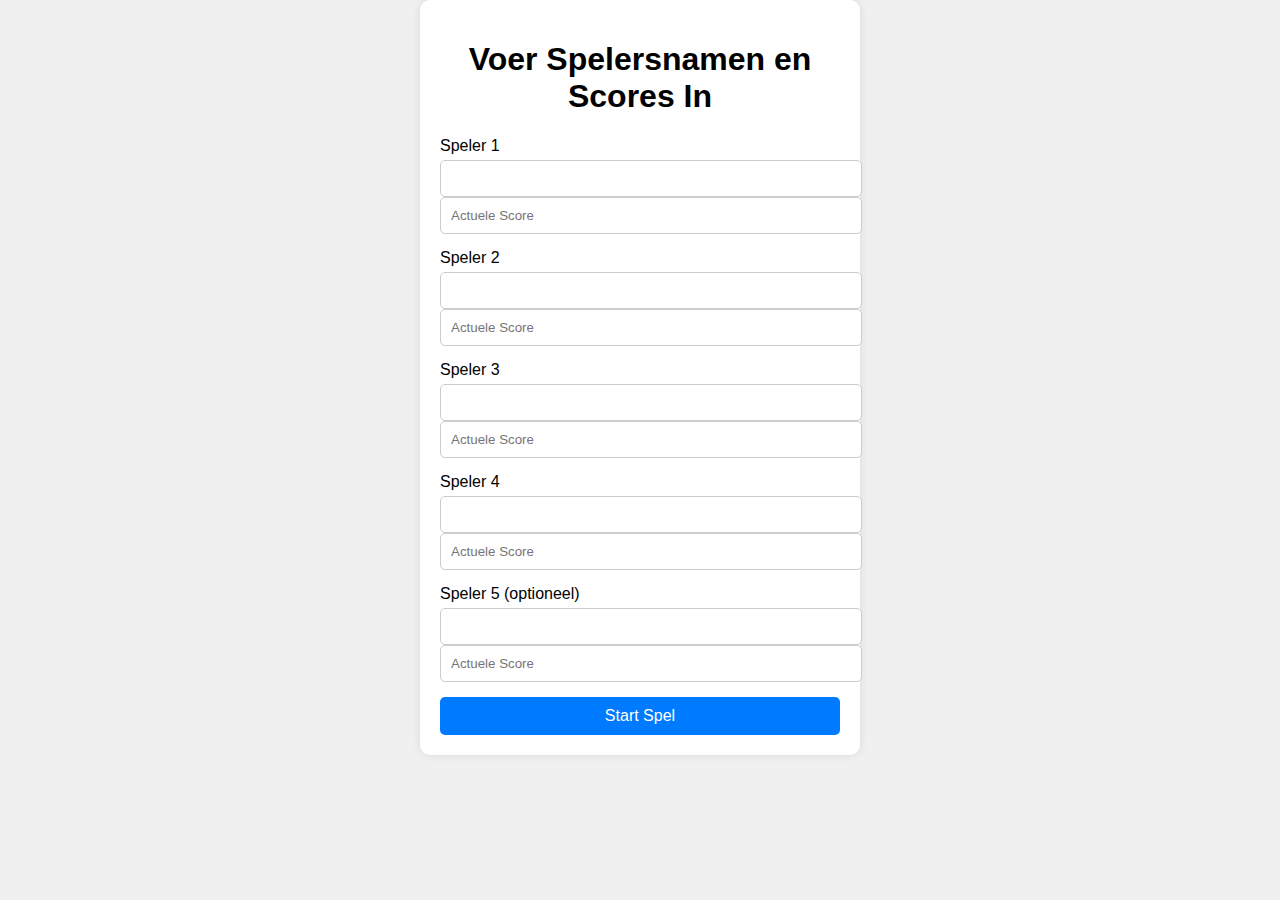
==== index.html @ 409964ec "Rename Index.html to index.html" ====
<!DOCTYPE html>
<html lang="nl">
<head>
    <meta charset="UTF-8">
    <meta name="viewport" content="width=device-width, initial-scale=1.0">
    <title>Spelers Invoeren</title>
    <style>
        body {
            font-family: Arial, sans-serif;
            margin: 0;
            padding: 0;
            display: flex;
            flex-direction: column;
            align-items: center;
            background-color: #f0f0f0;
        }
        .container {
            background-color: #fff;
            padding: 20px;
            border-radius: 10px;
            box-shadow: 0 0 10px rgba(0, 0, 0, 0.1);
            width: 90%;
            max-width: 400px;
            margin-bottom: 20px;
        }
        h1, h2 {
            text-align: center;
        }
        .form-group {
            margin-bottom: 15px;
        }
        .form-group label {
            display: block;
            margin-bottom: 5px;
        }
        .form-group input {
            width: 100%;
            padding: 10px;
            border: 1px solid #ccc;
            border-radius: 5px;
        }
        .submit-btn {
            width: 100%;
            padding: 10px;
            background-color: #007bff;
            border: none;
            border-radius: 5px;
            color: #fff;
            font-size: 16px;
            cursor: pointer;
        }
        .submit-btn:hover {
            background-color: #0056b3;
        }
    </style>
</head>
<body>
    <div class="container">
        <h1>Voer Spelersnamen en Scores In</h1>
        <form id="playersForm">
            <div class="form-group">
                <label for="player1">Speler 1</label>
                <input type="text" id="player1" name="player1" required>
                <input type="number" id="score1" name="score1" placeholder="Actuele Score" required>
            </div>
            <div class="form-group">
                <label for="player2">Speler 2</label>
                <input type="text" id="player2" name="player2" required>
                <input type="number" id="score2" name="score2" placeholder="Actuele Score" required>
            </div>
            <div class="form-group">
                <label for="player3">Speler 3</label>
                <input type="text" id="player3" name="player3" required>
                <input type="number" id="score3" name="score3" placeholder="Actuele Score" required>
            </div>
            <div class="form-group">
                <label for="player4">Speler 4</label>
                <input type="text" id="player4" name="player4" required>
                <input type="number" id="score4" name="score4" placeholder="Actuele Score" required>
            </div>
            <div class="form-group">
                <label for="player5">Speler 5 (optioneel)</label>
                <input type="text" id="player5" name="player5">
                <input type="number" id="score5" name="score5" placeholder="Actuele Score">
            </div>
            <button type="submit" class="submit-btn">Start Spel</button>
        </form>
    </div>

    <script>
        document.getElementById('playersForm').addEventListener('submit', function(event) {
            event.preventDefault(); // Voorkom standaard formulierverzending
            const players = {
                player1: document.getElementById('player1').value,
                player2: document.getElementById('player2').value,
                player3: document.getElementById('player3').value,
                player4: document.getElementById('player4').value,
                player5: document.getElementById('player5').value
            };
            const scores = {
                score1: parseFloat(document.getElementById('score1').value),
                score2: parseFloat(document.getElementById('score2').value),
                score3: parseFloat(document.getElementById('score3').value),
                score4: parseFloat(document.getElementById('score4').value),
                score5: parseFloat(document.getElementById('score5').value) || 0
            };

            // Sla spelersnamen en scores op in localStorage
            localStorage.setItem('players', JSON.stringify(players));
            localStorage.setItem('scores', JSON.stringify(scores));

            // Navigeer naar de juiste Rikken-pagina afhankelijk van het aantal spelers
            if (players.player5) {
                window.location.href = 'rikken.html';
            } else {
                window.location.href = 'rik4.html';
            }
        });
    </script>
</body>
</html>
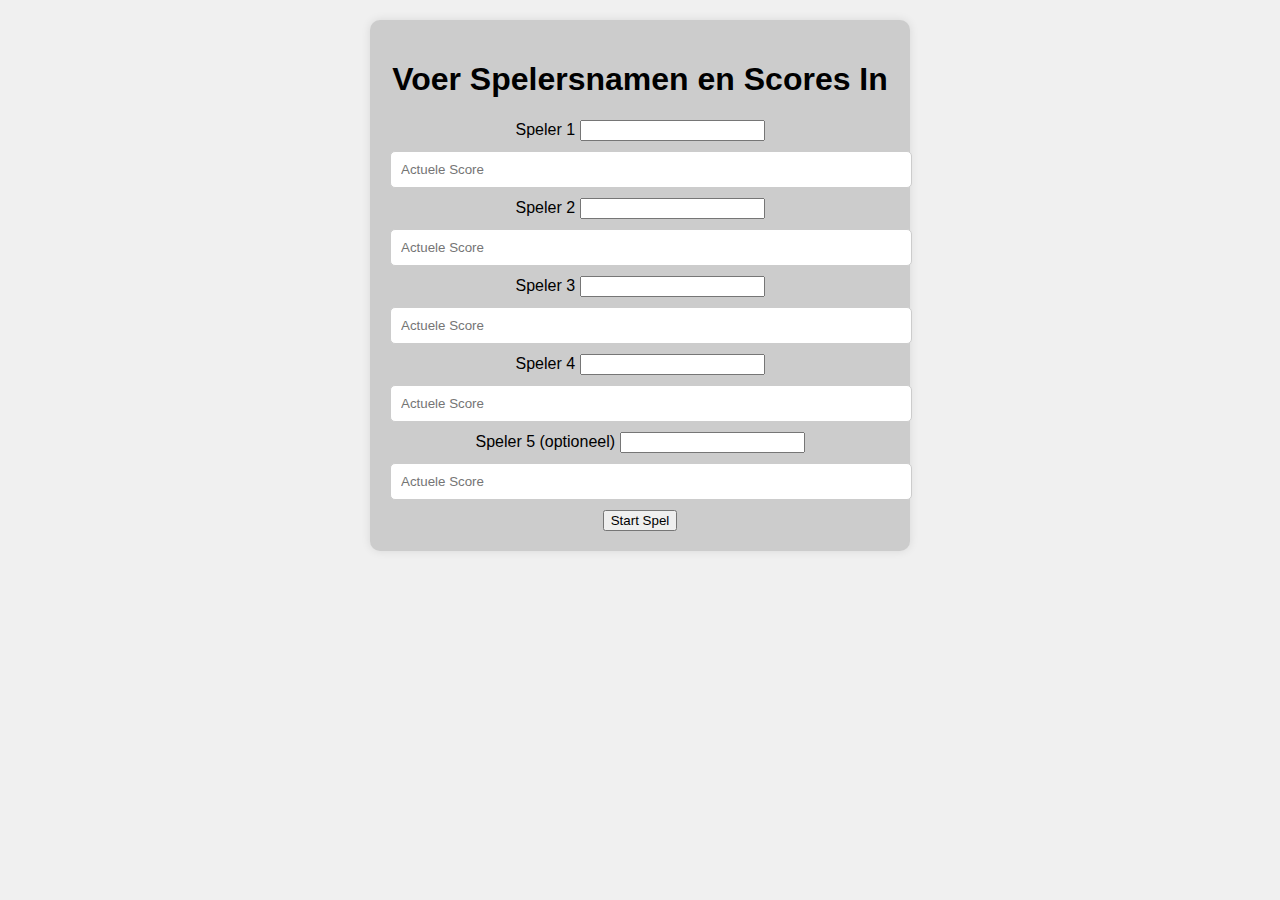
==== commit 7ccc12fe: "Add files via upload" ====
--- a/index.html
+++ b/index.html
@@ -1,121 +1,44 @@
-<!DOCTYPE html>
-<html lang="nl">
-<head>
-    <meta charset="UTF-8">
-    <meta name="viewport" content="width=device-width, initial-scale=1.0">
-    <title>Spelers Invoeren</title>
-    <style>
-        body {
-            font-family: Arial, sans-serif;
-            margin: 0;
-            padding: 0;
-            display: flex;
-            flex-direction: column;
-            align-items: center;
-            background-color: #f0f0f0;
-        }
-        .container {
-            background-color: #fff;
-            padding: 20px;
-            border-radius: 10px;
-            box-shadow: 0 0 10px rgba(0, 0, 0, 0.1);
-            width: 90%;
-            max-width: 400px;
-            margin-bottom: 20px;
-        }
-        h1, h2 {
-            text-align: center;
-        }
-        .form-group {
-            margin-bottom: 15px;
-        }
-        .form-group label {
-            display: block;
-            margin-bottom: 5px;
-        }
-        .form-group input {
-            width: 100%;
-            padding: 10px;
-            border: 1px solid #ccc;
-            border-radius: 5px;
-        }
-        .submit-btn {
-            width: 100%;
-            padding: 10px;
-            background-color: #007bff;
-            border: none;
-            border-radius: 5px;
-            color: #fff;
-            font-size: 16px;
-            cursor: pointer;
-        }
-        .submit-btn:hover {
-            background-color: #0056b3;
-        }
-    </style>
-</head>
-<body>
-    <div class="container">
-        <h1>Voer Spelersnamen en Scores In</h1>
-        <form id="playersForm">
-            <div class="form-group">
-                <label for="player1">Speler 1</label>
-                <input type="text" id="player1" name="player1" required>
-                <input type="number" id="score1" name="score1" placeholder="Actuele Score" required>
-            </div>
-            <div class="form-group">
-                <label for="player2">Speler 2</label>
-                <input type="text" id="player2" name="player2" required>
-                <input type="number" id="score2" name="score2" placeholder="Actuele Score" required>
-            </div>
-            <div class="form-group">
-                <label for="player3">Speler 3</label>
-                <input type="text" id="player3" name="player3" required>
-                <input type="number" id="score3" name="score3" placeholder="Actuele Score" required>
-            </div>
-            <div class="form-group">
-                <label for="player4">Speler 4</label>
-                <input type="text" id="player4" name="player4" required>
-                <input type="number" id="score4" name="score4" placeholder="Actuele Score" required>
-            </div>
-            <div class="form-group">
-                <label for="player5">Speler 5 (optioneel)</label>
-                <input type="text" id="player5" name="player5">
-                <input type="number" id="score5" name="score5" placeholder="Actuele Score">
-            </div>
-            <button type="submit" class="submit-btn">Start Spel</button>
-        </form>
-    </div>
-
-    <script>
-        document.getElementById('playersForm').addEventListener('submit', function(event) {
-            event.preventDefault(); // Voorkom standaard formulierverzending
-            const players = {
-                player1: document.getElementById('player1').value,
-                player2: document.getElementById('player2').value,
-                player3: document.getElementById('player3').value,
-                player4: document.getElementById('player4').value,
-                player5: document.getElementById('player5').value
-            };
-            const scores = {
-                score1: parseFloat(document.getElementById('score1').value),
-                score2: parseFloat(document.getElementById('score2').value),
-                score3: parseFloat(document.getElementById('score3').value),
-                score4: parseFloat(document.getElementById('score4').value),
-                score5: parseFloat(document.getElementById('score5').value) || 0
-            };
-
-            // Sla spelersnamen en scores op in localStorage
-            localStorage.setItem('players', JSON.stringify(players));
-            localStorage.setItem('scores', JSON.stringify(scores));
-
-            // Navigeer naar de juiste Rikken-pagina afhankelijk van het aantal spelers
-            if (players.player5) {
-                window.location.href = 'rikken.html';
-            } else {
-                window.location.href = 'rik4.html';
-            }
-        });
-    </script>
-</body>
-</html>
+<!DOCTYPE html>
+<html lang="nl">
+<head>
+    <meta charset="UTF-8">
+    <meta name="viewport" content="width=device-width, initial-scale=1.0">
+    <title>Spelers Invoeren</title>
+    <link rel="stylesheet" href="styles.css">
+</head>
+<body>
+    <div class="container">
+        <h1>Voer Spelersnamen en Scores In</h1>
+        <form id="playersForm">
+            <div class="form-group">
+                <label for="player1">Speler 1</label>
+                <input type="text" id="player1" name="player1" required>
+                <input type="number" id="score1" name="score1" placeholder="Actuele Score" required>
+            </div>
+            <div class="form-group">
+                <label for="player2">Speler 2</label>
+                <input type="text" id="player2" name="player2" required>
+                <input type="number" id="score2" name="score2" placeholder="Actuele Score" required>
+            </div>
+            <div class="form-group">
+                <label for="player3">Speler 3</label>
+                <input type="text" id="player3" name="player3" required>
+                <input type="number" id="score3" name="score3" placeholder="Actuele Score" required>
+            </div>
+            <div class="form-group">
+                <label for="player4">Speler 4</label>
+                <input type="text" id="player4" name="player4" required>
+                <input type="number" id="score4" name="score4" placeholder="Actuele Score" required>
+            </div>
+            <div class="form-group">
+                <label for="player5">Speler 5 (optioneel)</label>
+                <input type="text" id="player5" name="player5">
+                <input type="number" id="score5" name="score5" placeholder="Actuele Score">
+            </div>
+            <button type="submit" class="submit-btn">Start Spel</button>
+        </form>
+    </div>
+
+    <script src="script.js"></script>
+</body>
+</html>
--- a/styles.css
+++ b/styles.css
@@ -0,0 +1,91 @@
+/* styles.css */
+
+body {
+    font-family: Arial, sans-serif;
+    margin: 0;
+    padding: 20px;
+    background-color: #f0f0f0;
+}
+
+.container {
+    background-color: #ccc;
+    padding: 20px;
+    border-radius: 10px;
+    box-shadow: 0 0 10px rgba(0, 0, 0, 0.1);
+    width: 90%;
+    max-width: 500px;
+    margin: auto;
+    text-align: center;
+}
+
+h1, h2 {
+    text-align: center;
+}
+
+.section {
+    margin: 20px 0;
+}
+
+.players button {
+    margin: 5px;
+    padding: 10px 20px;
+    background-color: #007bff;
+    border: none;
+    border-radius: 5px;
+    color: #fff;
+    cursor: pointer;
+}
+
+.players button.selected {
+    background-color: #0056b3;
+    font-weight: bold;
+}
+
+.players button.inactive {
+    background-color: lightgray;
+    color: black;
+    cursor: not-allowed;
+}
+
+.players button.dealer {
+    background-color: #80bdff;
+}
+
+select,
+input[type="number"] {
+    padding: 10px;
+    margin: 10px 0;
+    border: 1px solid #ccc;
+    border-radius: 5px;
+    width: 100%;
+}
+
+button.submit {
+    padding: 10px 20px;
+    background-color: #28a745;
+    border: none;
+    border-radius: 5px;
+    color: #fff;
+    cursor: pointer;
+}
+
+.pass-btn {
+    padding: 10px 20px;
+    background-color: #ceb236;
+    border: none;
+    border-radius: 5px;
+    color: #fff;
+    cursor: pointer;
+}
+
+.net-score-positive {
+    color: green;
+}
+
+.net-score-negative {
+    color: red;
+}
+
+#score-overview p {
+    margin: 5px 0;
+}
